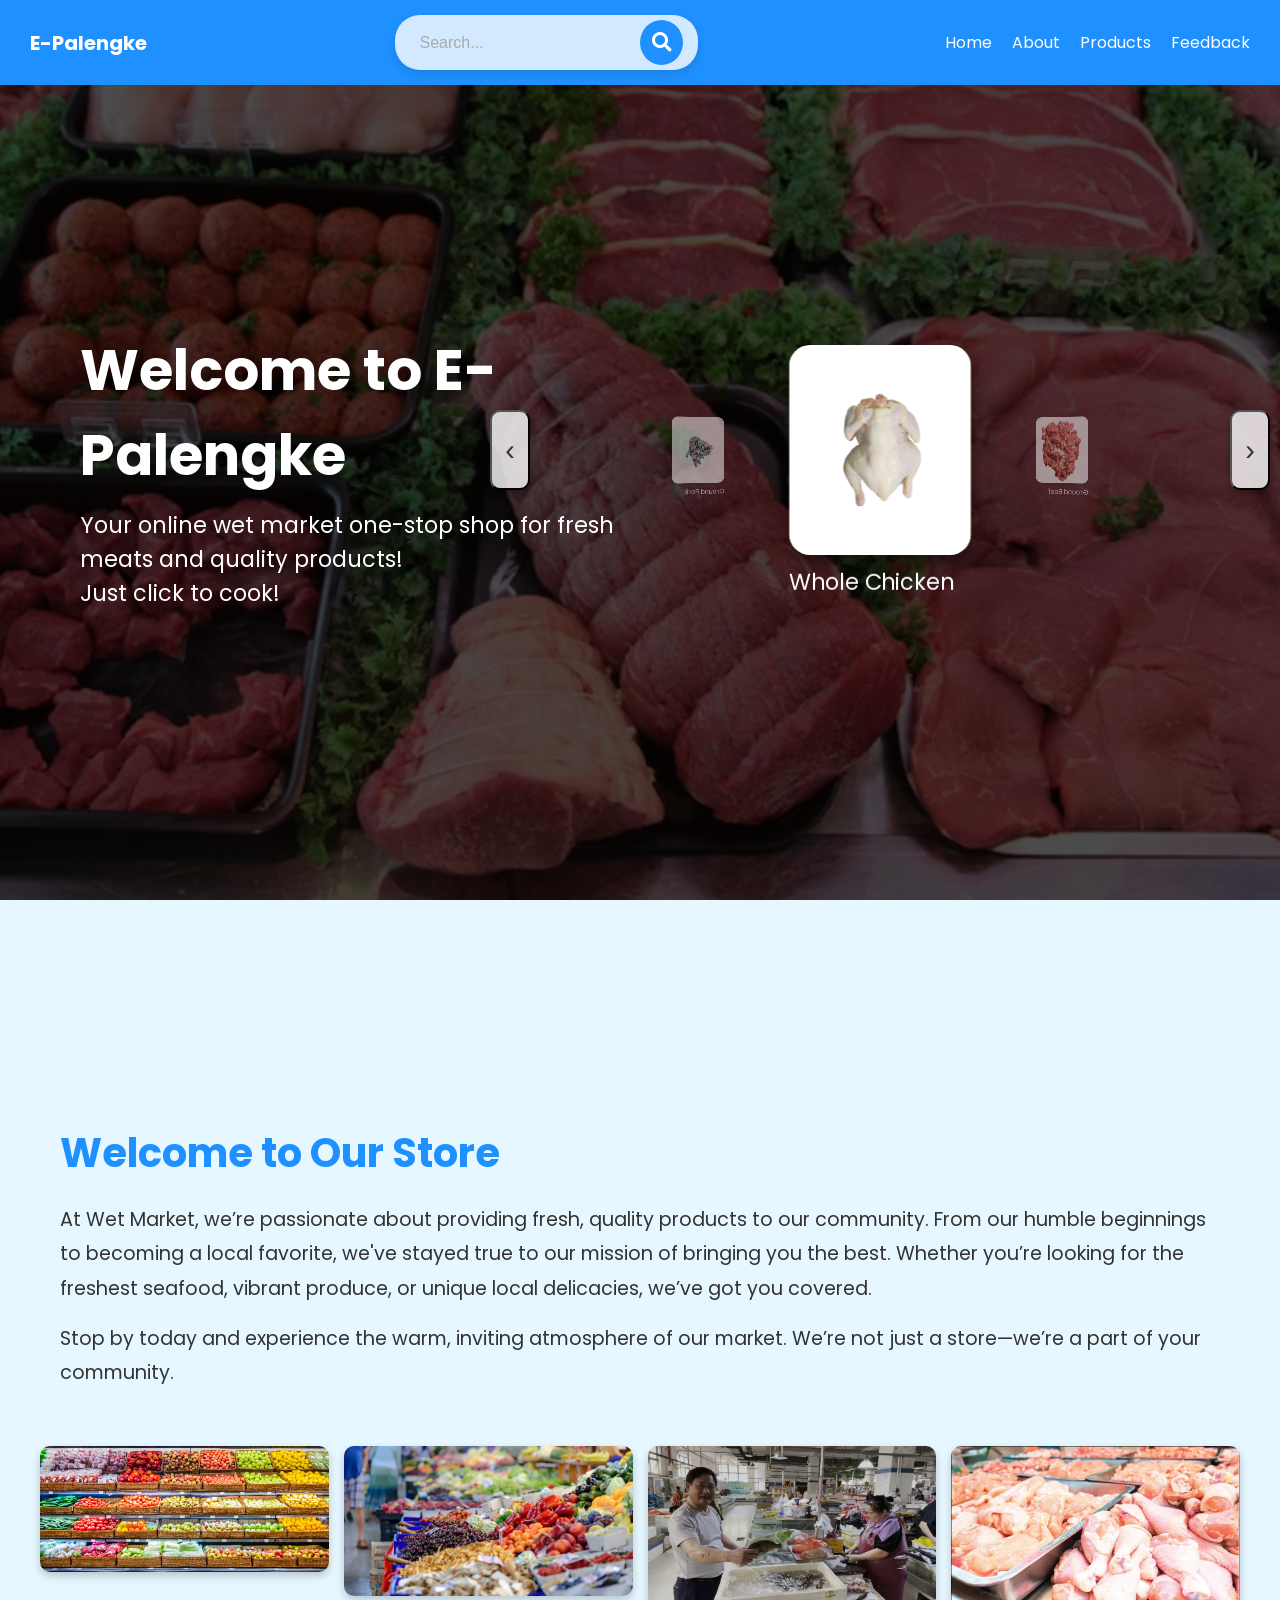
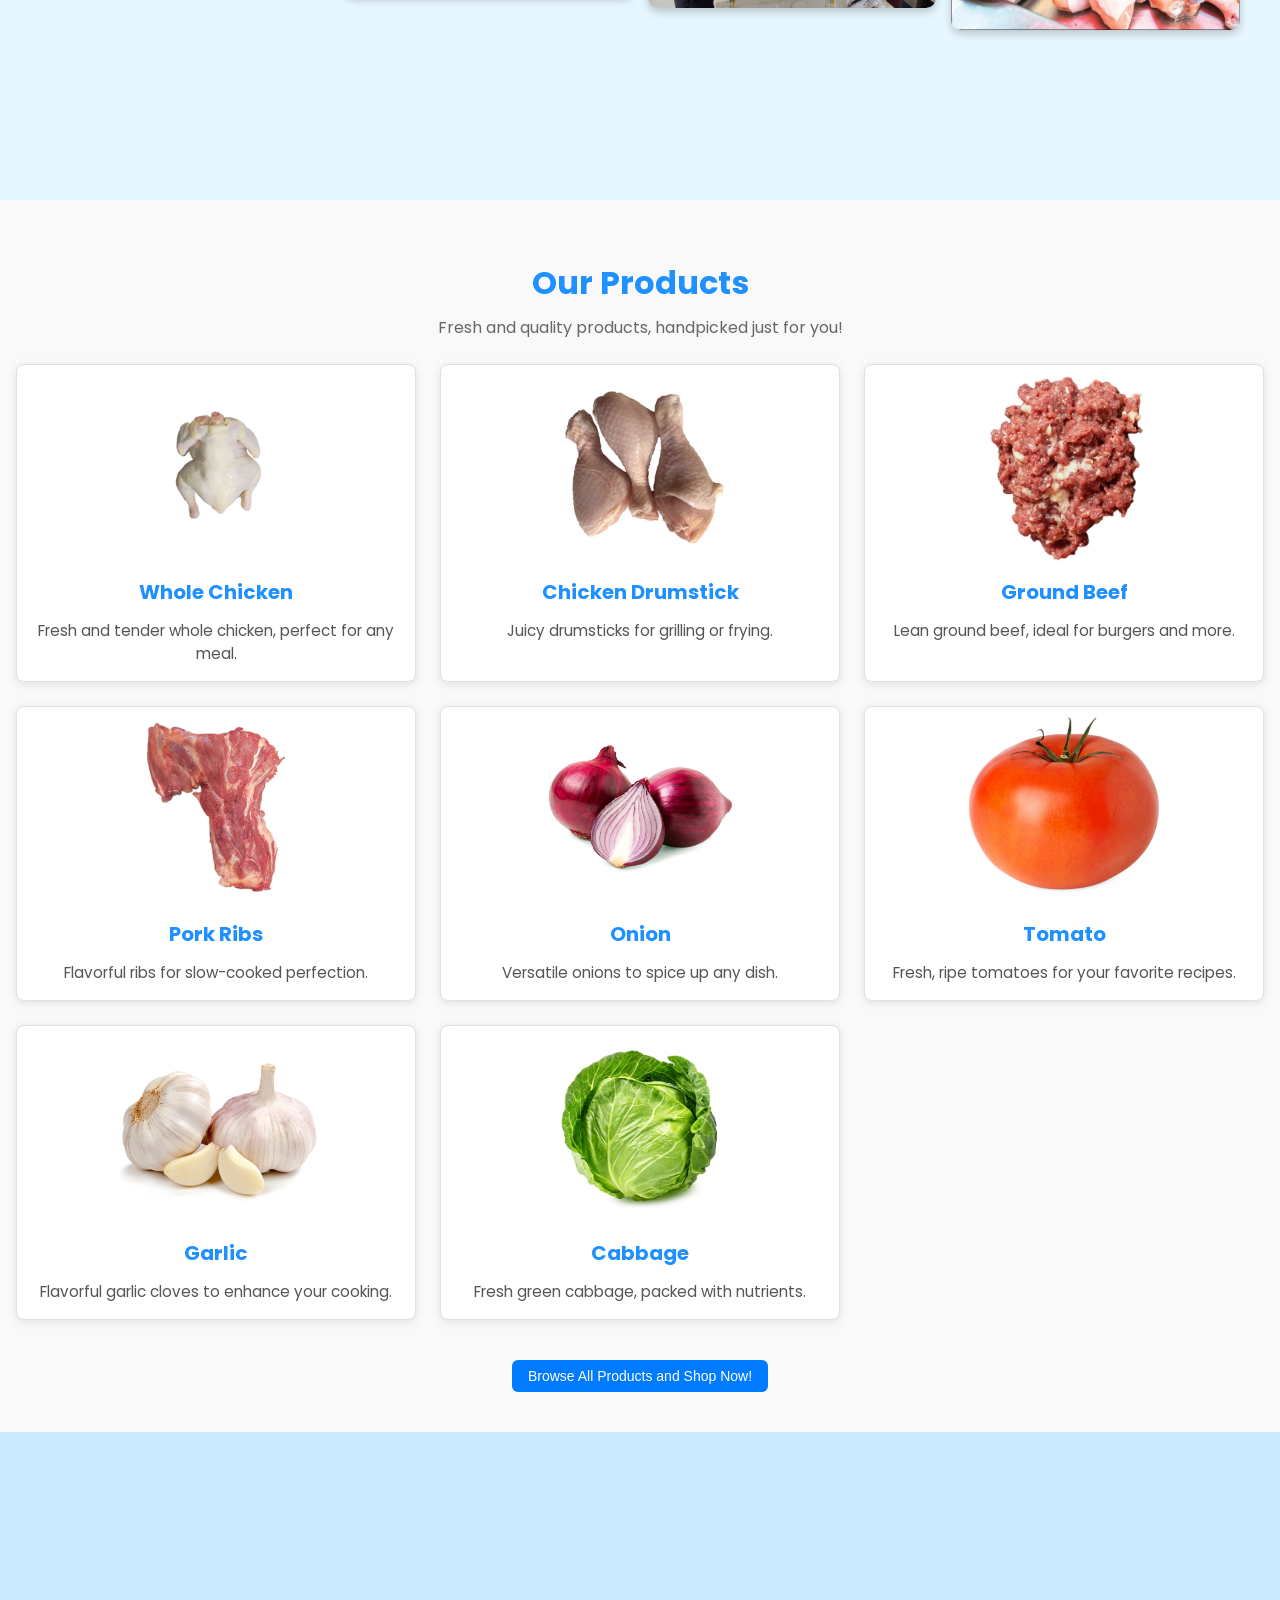
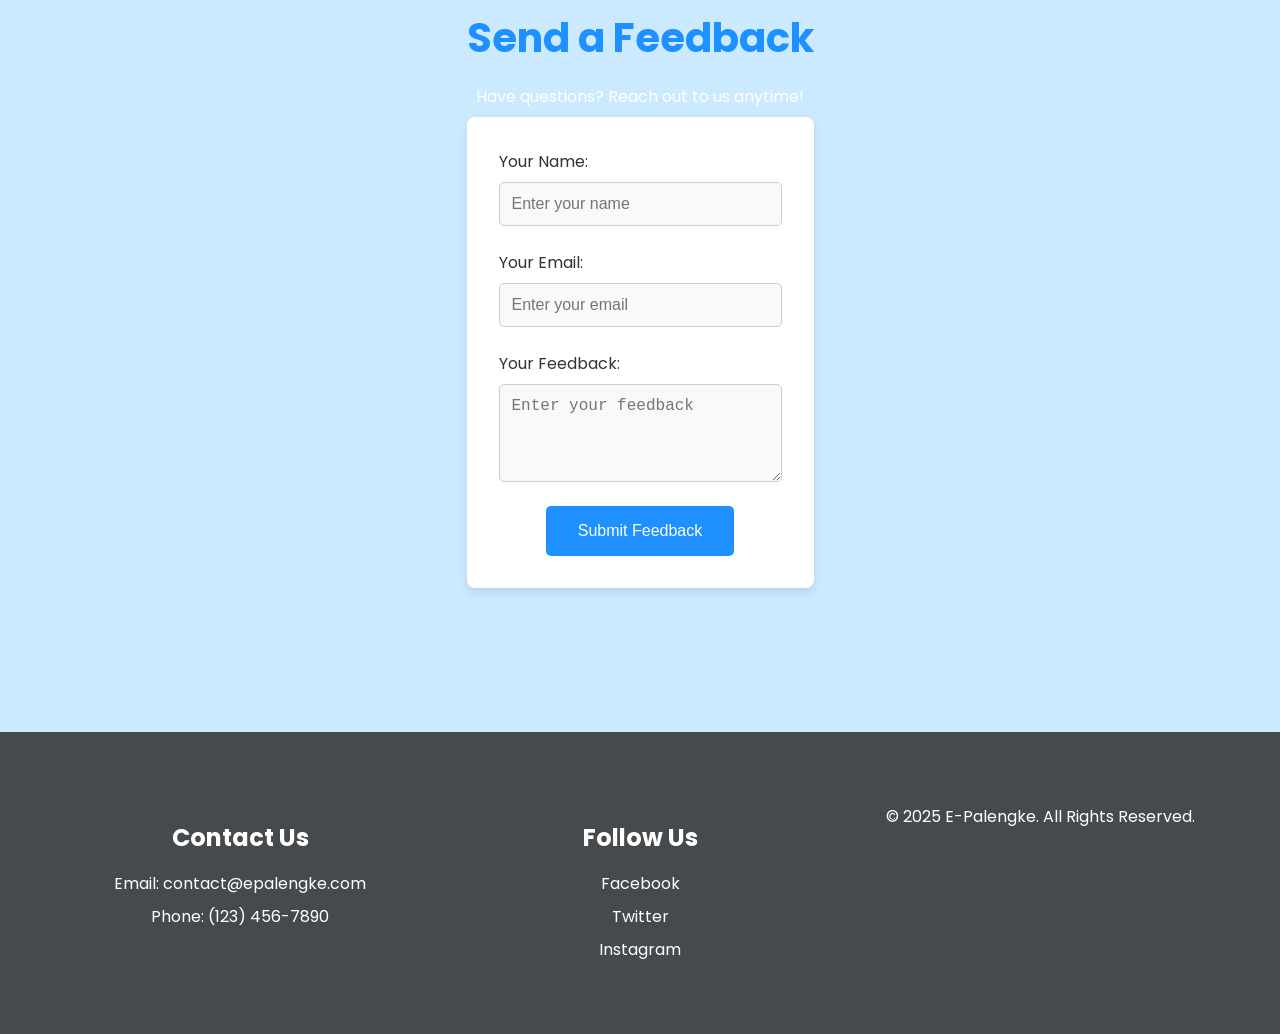
==== index.html @ 795dfa87 "Add files via upload" ====
<!DOCTYPE html>
<html lang="en">

<head>
    <meta charset="UTF-8">
    <meta name="viewport" content="width=device-width, initial-scale=1.0">
    <title>E-Palengke: Your online wet market!</title>
    <link rel="stylesheet" href="homestyle.css">
    <script type="text/javascript" src="scripts.js" defer></script>
    <link rel="stylesheet" href="https://cdnjs.cloudflare.com/ajax/libs/font-awesome/5.15.4/css/all.min.css">
    <link rel="icon" type="image/x-icon" href="icon.ico">
</head>

<body>
    <nav class="navbar" id="navbar">
        <div class="brand"> <strong>E-Palengke</strong></div>
        <div class="search-container">
            <input type="text" class="search-input" placeholder="Search...">
            <button class="search-btn">
                <i class="fas fa-search"></i> 
            </button>
        </div>
        <div class="nav-links">
            <a href="#home">Home</a>
            <a href="#about">About</a>
            <a href="#products">Products</a>
            <a href="#feedback">Feedback</a>
        </div>


        <div class="burger-menu" id="burger-menu">
            <div class="line"></div>
            <div class="line"></div>
            <div class="line"></div>
        </div>
    </nav>


    <div class="mobile-nav" id="mobile-nav"> 
        <a href="#home">Home</a>
        <a href="#about">About</a>
        <a href="#products">Products</a>
        <a href="#feedback">Feedback</a>
    </div>

    <section id="home">
        <div class="home-content">
            <div class="welcome-text">
                <h1>Welcome to E-Palengke</h1>
                <p>Your online wet market one-stop shop for fresh meats and quality products! <br>Just click to cook!
                </p>
            </div>
            <div class="carousel-container">
                <div class="carousel" id="carousel">
                    <div class="carousel-item">
                        <img src="imgs/ChickenWhole.webp" alt="Whole Chicken">
                        <div class="carousel-label">Whole Chicken</div>
                    </div>
                    <div class="carousel-item">
                        <img src="imgs/Drumstick.webp" alt="Chicken Drumstick">
                        <div class="carousel-label">Chicken Drumstick</div>
                    </div>
                    <div class="carousel-item">
                        <img src="imgs/Groundbeef.webp" alt="Ground Beef">
                        <div class="carousel-label">Ground Beef</div>
                    </div>
                    <div class="carousel-item">
                        <img src="imgs/Groundpork.webp" alt="Ground Pork">
                        <div class="carousel-label">Ground Pork</div>
                    </div>
                    <div class="carousel-item">
                        <img src="imgs/Porkribs.webp" alt="Pork Ribs">
                        <div class="carousel-label">Pork Ribs</div>
                    </div>
                </div>
                <button class="carousel-btn left" id="carousel-prev">&#8249;</button>
                <button class="carousel-btn right" id="carousel-next">&#8250;</button>
            </div>
        </div>
    </section>
    <section id="about">
        <div class="about-container">

            <div class="about-text">
                <h2>Welcome to Our Store</h2>
                <p>
                    At Wet Market, we’re passionate about providing fresh, quality products to our community.
                    From our humble beginnings to becoming a local favorite, we've stayed true to our mission of
                    bringing you the best. Whether you’re looking for the freshest seafood, vibrant produce, or
                    unique local delicacies, we’ve got you covered.
                </p>
                <p>
                    Stop by today and experience the warm, inviting atmosphere of our market. We’re not just a
                    store—we’re a part of your community.
                </p>
            </div>

            <div class="about-images">
                <img src="imgs/fresh.webp" alt="Fresh Products">
                <img src="imgs/market.webp" alt="Fruit Views">
                <img src="imgs/community.webp" alt="Community">
                <img src="imgs/frozen.webp" alt="Fresh Products">
            </div>
        </div>
    </section>

    <section id="products">
        <div class="products-container">
            <h2>Our Products</h2>
            <p>Fresh and quality products, handpicked just for you!</p>

            <div class="product-grid" aria-label="Scrollable product list">
                <div class="product-card">
                    <img src="imgs/ChickenWhole.webp" alt="Whole Chicken">
                    <h3>Whole Chicken</h3>
                    <p>Fresh and tender whole chicken, perfect for any meal.</p>
                </div>
                <div class="product-card">
                    <img src="imgs/Drumstick.webp" alt="Chicken Drumstick">
                    <h3>Chicken Drumstick</h3>
                    <p>Juicy drumsticks for grilling or frying.</p>
                </div>
                <div class="product-card">
                    <img src="imgs/Groundbeef.webp" alt="Ground Beef">
                    <h3>Ground Beef</h3>
                    <p>Lean ground beef, ideal for burgers and more.</p>
                </div>
                <div class="product-card">
                    <img src="imgs/Porkribs.webp" alt="Pork Ribs">
                    <h3>Pork Ribs</h3>
                    <p>Flavorful ribs for slow-cooked perfection.</p>
                </div>
                <div class="product-card">
                    <img src="imgs/onion.webp" alt="Onion">
                    <h3>Onion</h3>
                    <p>Versatile onions to spice up any dish.</p>
                </div>

                <div class="product-card">
                    <img src="imgs/tomato.webp" alt="Tomato">
                    <h3>Tomato</h3>
                    <p>Fresh, ripe tomatoes for your favorite recipes.</p>
                </div>

                <div class="product-card">
                    <img src="imgs/garlic.webp" alt="Garlic">
                    <h3>Garlic</h3>
                    <p>Flavorful garlic cloves to enhance your cooking.</p>
                </div>

                <div class="product-card">
                    <img src="imgs/cabbage.webp" alt="Cabbage">
                    <h3>Cabbage</h3>
                    <p>Fresh green cabbage, packed with nutrients.</p>
                </div>
            </div>
            <a href="soon.html"><button class="browse-btn" >Browse All Products and Shop Now!</button></a>
    </section>


    <section id="feedback">
        <div class="section-content">
            <h2>Send a Feedback</h2>
            <p>Have questions? Reach out to us anytime!</p>

            <form id="feedback-form">
                <div class="form-group">
                    <label for="name">Your Name:</label>
                    <input type="text" id="name" name="name" placeholder="Enter your name" required>
                </div>

                <div class="form-group">
                    <label for="email">Your Email:</label>
                    <input type="email" id="email" name="email" placeholder="Enter your email" required>
                </div>

                <div class="form-group">
                    <label for="message">Your Feedback:</label>
                    <textarea id="message" name="message" placeholder="Enter your feedback" rows="4"
                        required></textarea>
                </div>

                <button type="submit" class="submit-btn">Submit Feedback</button>
            </form>
        </div>
    </section>
    <footer id="footer">
        <div class="footer-content">
            <div class="contact-info">
                <h3>Contact Us</h3>
                <p>Email: contact@epalengke.com</p>
                <p>Phone: (123) 456-7890</p>
            </div>

            <div class="social-media">
                <h3>Follow Us</h3>
                <a href="https://facebook.com" target="_blank">Facebook</a>
                <a href="https://twitter.com" target="_blank">Twitter</a>
                <a href="https://instagram.com" target="_blank">Instagram</a>
            </div>

            <div class="copyright">
                <p>&copy; 2025 E-Palengke. All Rights Reserved.</p>
            </div>
        </div>
    </footer>

</body>

</html>
---- homestyle.css ----
@import url('https://fonts.googleapis.com/css2?family=Poppins:wght@400;600&display=swap');

html,
body {
    margin: 0;
    padding: 0;
    font-family: 'Poppins';
    background-color: #f0f8ff;
    background-image: url('imgs/bg.webp');
    background-size: cover;
    background-position: center;
    background-repeat: no-repeat;
    background-attachment: fixed;
    overflow-x: hidden;
}
*,
*::before,
*::after {
    box-sizing: border-box;
}

.navbar {
    position: fixed;
    top: 0;
    width: 100%;
    background-color: rgba(30, 144, 255, 1);
    color: white;
    font-size: 20px;
    padding: 15px 30px;
    display: flex;
    justify-content: space-between;
    align-items: center;
    z-index: 1000;
    transition: 0.3s ease;
}

.navbar.scrolled {
    opacity: 0.8;
    border-radius: 0 0 20px 20px;
}

.nav-links {
    display: flex;
    gap: 20px;
    align-items: center;
}

.nav-links a {
    color: white;
    text-decoration: none;
    font-size: 1rem;
    position: relative;
    transition: color 0.3s ease;
}

.nav-links a:hover {
    color: #add8e6;
}

.nav-links a::after {
    content: '';
    position: absolute;
    bottom: 0;
    left: 50%;
    width: 0;
    height: 2px;
    background-color: #add8e6;
    transition: width 0.3s ease, left 0.3s ease;
}

.nav-links a:hover::after {
    width: 100%;
    left: 0;
}

.burger-menu {
    display: none;
    flex-direction: column;
    gap: 6px;
    cursor: pointer;
}

.burger-menu .line {
    width: 25px;
    height: 3px;
    background-color: white;
    border-radius: 3px;
    transition: transform 0.3s ease, opacity 0.3s ease;
}

.burger-menu.active .line:nth-child(1) {
    transform: rotate(45deg) translate(5px, 5px);
}

.burger-menu.active .line:nth-child(2) {
    opacity: 0;
}

.burger-menu.active .line:nth-child(3) {
    transform: rotate(-45deg) translate(5px, -5px);
}

.mobile-nav {
    display: none;
    flex-direction: column;
    background-color: rgba(30, 144, 255, 0.9);
    position: fixed;
    top: 57px;
    width: 100%;
    padding: 10px 0;
    text-align: center;
    z-index: 100;
    border-radius: 10px 10px 10px 10px;
}

.mobile-nav.active {
    display: flex;
}

.mobile-nav a {
    color: white;
    text-decoration: none;
    font-size: 1.1rem;
    padding: 10px 20px;
    border-radius: 5px;
    transition: background-color 0.3s ease, transform 0.2s ease;
    opacity: 0;
    transform: translateY(20px);
    animation: slideIn 0.5s forwards;
}

.search-container {
    display: flex;
    align-items: center;
    background-color: rgba(255, 255, 255, 0.8);
    border-radius: 25px;
    padding: 5px 15px;
    box-shadow: 0 4px 8px rgba(0, 0, 0, 0.1);
    max-width: 400px;
    margin: 0 auto;
    transition: all 0.3s ease;
}

.search-container:hover {
    box-shadow: 0 6px 12px rgba(0, 0, 0, 0.2);
}

.search-input {
    border: none;
    padding: 10px;
    font-size: 1rem;
    width: 100%;
    border-radius: 20px;
    outline: none;
    transition: width 0.3s ease, padding 0.3s ease;
    background-color: transparent;
    color: #333;
}

.search-input::placeholder {
    color: #aaa;
}

.search-input:focus {
    width: 250px;
    padding-left: 20px;
}

.search-btn {
    background-color: #1e90ff;
    color: white;
    border: none;
    padding: 12px;
    border-radius: 50%;
    cursor: pointer;
    font-size: 1rem;
    transition: background-color 0.3s ease;
    margin-left: 10px;
}

.search-btn:hover {
    background-color: #007bff;
}

.search-btn i {
    font-size: 1.2rem;
}

.highlight {
    background-color: yellow;
    transition: background-color 2s ease;
}


@keyframes slideIn {
    0% {
        opacity: 0;
        transform: translateY(20px);
    }

    100% {
        opacity: 1;
        transform: translateY(0);
    }
}

.mobile-nav a:hover {
    background-color: rgba(173, 216, 230, 0.3);
    transform: translateX(10px);
}

section {
    min-height: 100vh;
    display: flex;
    justify-content: center;
    align-items: center;
    text-align: center;
    padding: 20px;
    box-sizing: border-box;
}

#home {
    background-color: rgba(0, 0, 0, 0.7);
    color: white;
    display: flex;
    justify-content: flex-start;
    align-items: center;
    padding: 20px;
    text-align: left;
}

.welcome-text {
    margin-left: 20px;
    max-width: 600px;
}

.welcome-text h1 {
    font-size: 3rem;
    margin-bottom: 10px;
}

.welcome-text p {
    font-size: 1.2rem;
}

#about {
    display: flex;
    justify-content: center;
    align-items: center;
    padding: 60px 20px;
    background-color: #e6f7ff;
}

.about-container {
    display: flex;
    flex-wrap: wrap;
    max-width: 1200px;
    gap: 20px;
    align-items: center;
}

.about-text {
    flex: 1 1 50%;
    text-align: left;
    padding: 20px;
    box-sizing: border-box;
}

.about-text h2 {
    font-size: 2.5rem;
    color: #1e90ff;
    margin-bottom: 20px;
}

.about-text p {
    font-size: 1.2rem;
    line-height: 1.8;
    color: #333;
    margin-bottom: 15px;
}

.about-images {
    flex: 1 1 50%;
    display: grid;
    grid-template-columns: repeat(2, 1fr);
    /* Show 2 images in a row */
    gap: 15px;
}

.about-images img {
    width: 100%;
    height: auto;
    object-fit: cover;
    border-radius: 10px;
    box-shadow: 0 4px 8px rgba(0, 0, 0, 0.2);
    transition: transform 0.3s ease, box-shadow 0.3s ease;
}

.about-images img:hover {
    transform: scale(1.05);
    box-shadow: 0 8px 16px rgba(0, 0, 0, 0.3);
}

#products {
    padding: 2rem 1rem;
    text-align: center;
    background-color: #f9f9f9;
}

.products-container h2 {
    font-size: 2rem;
    margin-bottom: 0.5rem;
    color: #1e90ff;
}

.products-container p {
    font-size: 1rem;
    margin-bottom: 1.5rem;
    color: #666;
}

.product-grid {
    display: grid;
    grid-template-columns: repeat(3, 1fr);
    /* Default: 3 columns */
    gap: 1.5rem;
    justify-content: center;
    align-items: stretch;
}

.product-card {
    background: #fff;
    border: 1px solid #e0e0e0;
    border-radius: 8px;
    box-shadow: 0 2px 8px rgba(0, 0, 0, 0.1);
    overflow: hidden;
    transition: transform 0.3s ease, box-shadow 0.3s ease;
}

.product-card:hover {
    transform: translateY(-5px);
    box-shadow: 0 4px 12px rgba(0, 0, 0, 0.2);
}

.product-card img {
    width: 100%;
    height: 200px;
    object-fit: contain;
    display: block;
}

.product-card h3 {
    font-size: 1.25rem;
    margin: 0.75rem 0;
    color: #1e90ff;
}

.product-card p {
    font-size: 0.95rem;
    color: #555;
    padding: 0 1rem;
    margin-bottom: 1rem;
}

.product-card button {
    background-color: #ff5722;
    color: white;
    border: none;
    padding: 0.5rem 1rem;
    margin-bottom: 1rem;
    border-radius: 4px;
    cursor: pointer;
    transition: background-color 0.3s ease;
}

.product-card button:hover {
    background-color: #e64a19;
}

.browse-btn {
    margin-top: 2rem;
    padding: 0.5rem 1rem;
    font-size: 0.875rem;
    background-color: #007BFF;
    color: #fff;
    border: none;
    border-radius: 6px;
    cursor: pointer;
    transition: background-color 0.3s ease;
}

.browse-btn:hover {
    background-color: #0056b3;
}

#feedback {
    background-color: #cceaff;
    padding: 3rem 1rem;
    text-align: center;
}

#feedback .section-content {
    max-width: 800px;
    margin: 0 auto;

}

h2 {
    font-size: 2.5rem;
    color: #1e90ff;
    margin-bottom: 1rem;
}

form {
    background-color: white;
    padding: 2rem;
    border-radius: 8px;
    box-shadow: 0 4px 8px rgba(0, 0, 0, 0.1);
    display: flex;
    flex-direction: column;
    gap: 1.5rem;
    max-width: 600px;
    margin: 0 auto;
}

.form-group {
    display: flex;
    flex-direction: column;
    align-items: flex-start;
}

.form-group label {
    font-size: 1rem;
    color: #333;
    margin-bottom: 0.5rem;
}

.form-group input,
.form-group textarea {
    width: 100%;
    padding: 0.75rem;
    font-size: 1rem;
    border: 1px solid #ccc;
    border-radius: 5px;
    background-color: #f9f9f9;
    color: #333;
    transition: border-color 0.3s ease;
}

.form-group input:focus,
.form-group textarea:focus {
    border-color: #1e90ff;
    outline: none;
}

.submit-btn {
    padding: 1rem 2rem;
    font-size: 1rem;
    background-color: #1e90ff;
    color: white;
    border: none;
    border-radius: 5px;
    cursor: pointer;
    transition: background-color 0.3s ease;
    align-self: center;
}

.submit-btn:hover {
    background-color: #007bff;
}

#footer {
    background-color: rgba(0, 0, 0, 0.7);
    color: white;
    padding: 3rem 1rem;
    text-align: center;
}

.footer-content {
    display: flex;
    justify-content: space-between;
    flex-wrap: wrap;
    max-width: 1200px;
    margin: 0 auto;
}

.footer-content div {
    flex: 1;
    margin: 1rem;
}

h3 {
    font-size: 1.5rem;
    margin-bottom: 1rem;
}

p,
a {
    font-size: 1rem;
    color: white;
    margin: 0.5rem 0;
    text-decoration: none;
    display: block;
}

a:hover {
    text-decoration: underline;
}

.carousel-container {
    perspective: 1000px;
    width: 100%;
    max-width: 1200px;
    height: 550px;
    position: relative;
    overflow: hidden;
    margin: 0 auto;
}

.carousel {
    display: flex;
    justify-content: center;
    align-items: center;
    height: 100%;
    transform-style: preserve-3d;
    transform: translateZ(-300px);
    transition: transform 0.5s ease;
}

.carousel-item {
    position: absolute;
    width: 220px;
    height: 280px;
    transform-style: preserve-3d;
    transform-origin: center center -400px;
    transition: transform 0.5s ease, opacity 0.5s ease;
    opacity: 0.5;
    border-radius: 15px;
}

.carousel-item img {
    width: 100%;
    height: 100%;
    object-fit: fill;
    border-radius: 15px;
    box-shadow: 0 4px 6px rgba(0, 0, 0, 0.2);
}

.carousel-item.active {
    transform: translateZ(100px);
    opacity: 1;
    z-index: 2;
    scale: 1.4;
    box-shadow: 0 8px 16px rgba(0, 0, 0, 0.3);
}

.carousel-btn {
    position: absolute;
    top: 50%;
    transform: translateY(-50%);
    background-color: rgba(255, 255, 255, 0.8);
    color: #333;
    width: 40px;
    height: 80px;
    font-size: 1.8rem;
    cursor: pointer;
    z-index: 10;
    border-radius: 10px;
    box-shadow: 0 4px 6px rgba(0, 0, 0, 0.3);
    display: flex;
    justify-content: center;
    align-items: center;
    transition: all 0.3s ease;
}

.carousel-btn:hover {
    background-color: rgba(173, 216, 230, 0.8);
    box-shadow: 0 6px 12px rgba(0, 0, 0, 0.4);
    transform: translateY(-50%) scale(1.05);
}

.carousel-btn.left {
    left: 10px;
}

.carousel-btn.right {
    right: 10px;
}

.carousel-btn svg {
    width: 20px;
    height: 20px;
    fill: #333;
    transition: fill 0.3s ease;
}

.carousel-btn:hover svg {
    fill: #007acc;
}


.carousel-btn:hover svg {
    fill: #00bfff;
}

@media (max-width: 768px) {
    
    
    .search-container {
        max-width: 50%;
        padding: 5px;
    }

    .search-input {
        padding: 8px;
        font-size: 0.9rem;
    }

    .search-btn {
        padding: 10px;
        font-size: 1rem;
    }

    .search-input:focus {
        width: 102px;
    }
    .burger-menu {
        display: flex;
    }

    .nav-links {
        display: none;
    }
    .welcome-text h1 {
        font-size: 2rem;
    }

    section {
        padding: 80px 20px;
    }

    .carousel-container {
        height: 300px;
    }

    .carousel-item {
        width: 140px;
        height: 180px;
    }

    .carousel-btn {
        padding: 10px 15px;
        font-size: 1.2rem;
    }

    #home {
        padding-top: 100px;
    }
    .about-images {
        grid-template-columns: repeat(1, 1fr);
    }
    .product-grid {
        grid-template-columns: 1fr;
    }

    .product-card img {
        height: auto;
    }
    .footer-content {
        flex-direction: column;
        align-items: center;
    }

    .footer-content div {
        text-align: center;
    }

}

@media (min-width: 1200px) {
    .carousel-container {
        position: absolute;
        top: 50%;
        right: 0;
        transform: translateY(-50%);
    }

    #home {
        flex-direction: row;
        justify-content: flex-start;
        padding: 40px 60px;
    }

    .welcome-text h1 {
        font-size: 3.5rem;
    }

    .welcome-text p {
        font-size: 1.4rem;
    }
}

@media (max-width: 1590px) {
    .carousel-container {
        max-width: 800px;
        height: 300px;
    }

    .carousel-item {
        width: 130px;
        height: 150px;
    }
}
@media (min-width: 1024px) {
    .about-images {
        grid-template-columns: repeat(4, 1fr);
    }
}
@media (max-width: 1024px) {
    .product-grid {
        grid-template-columns: repeat(2, 1fr);
    }
}
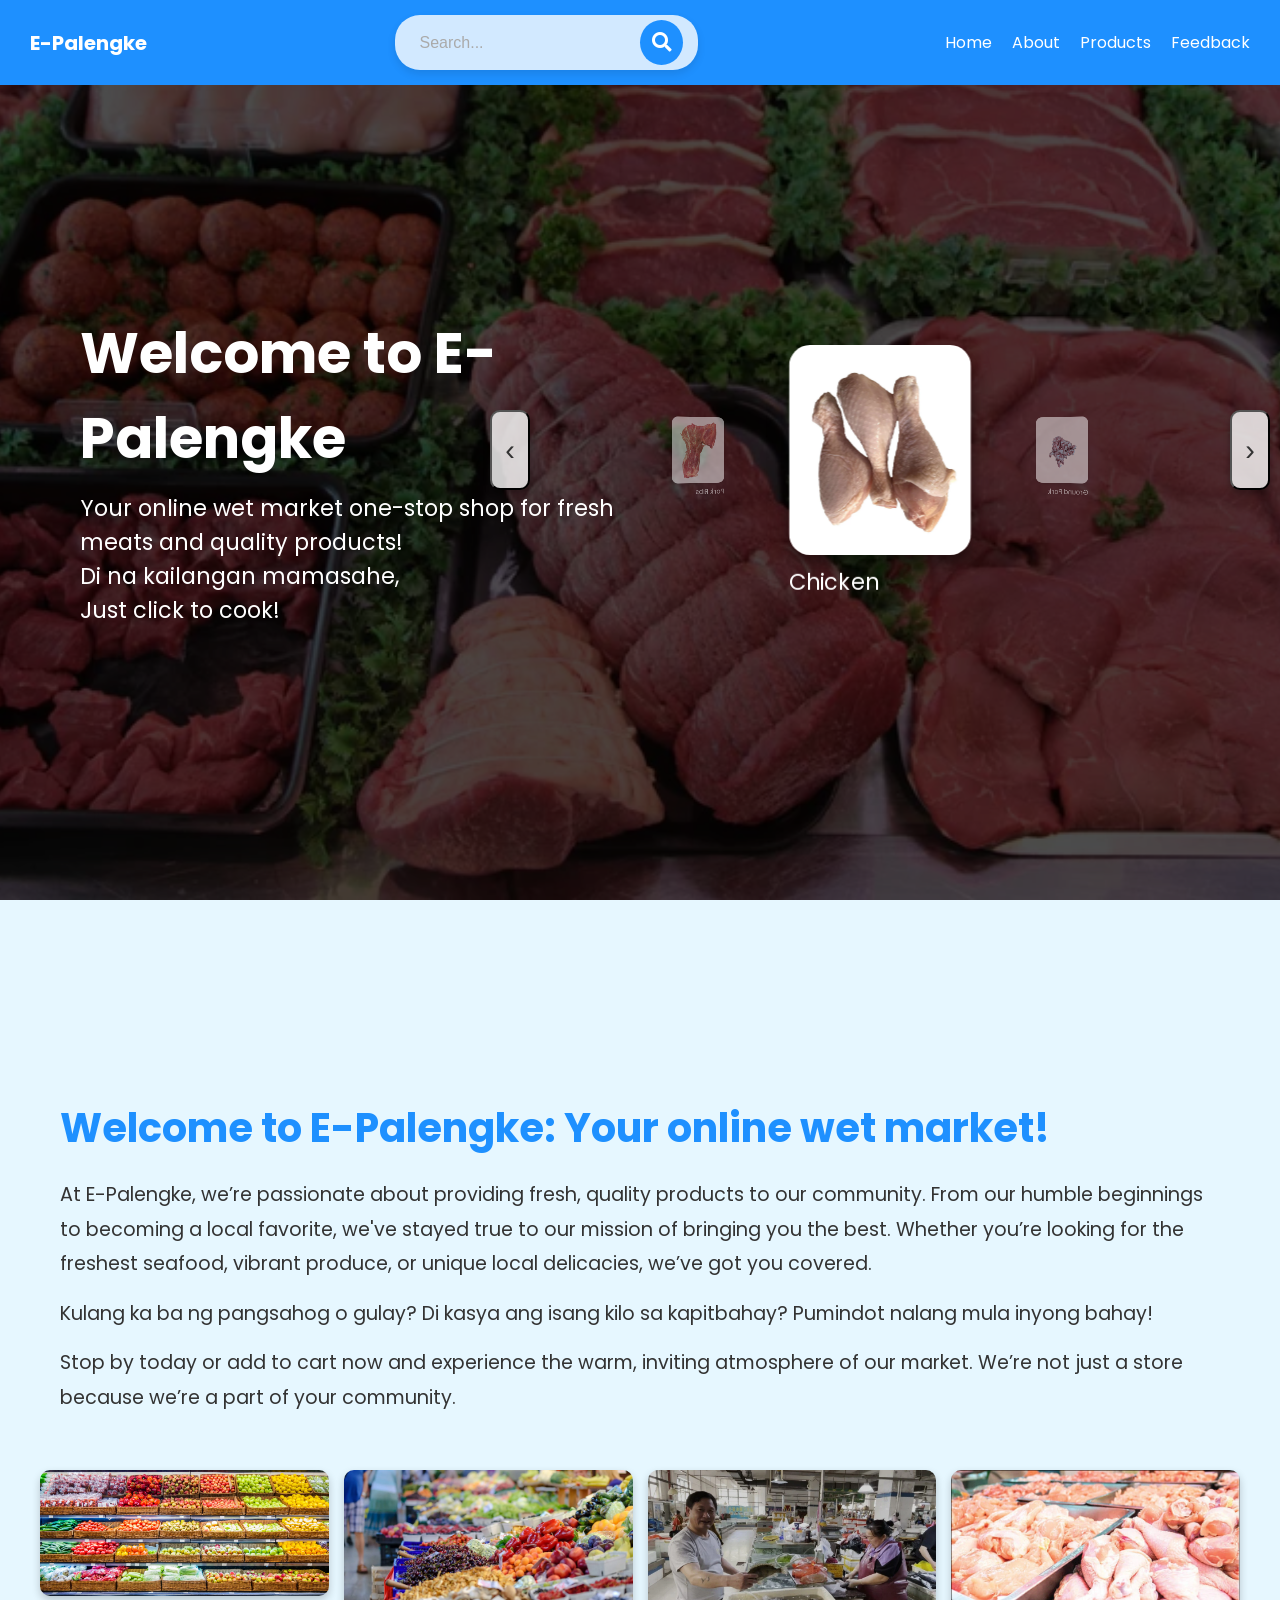
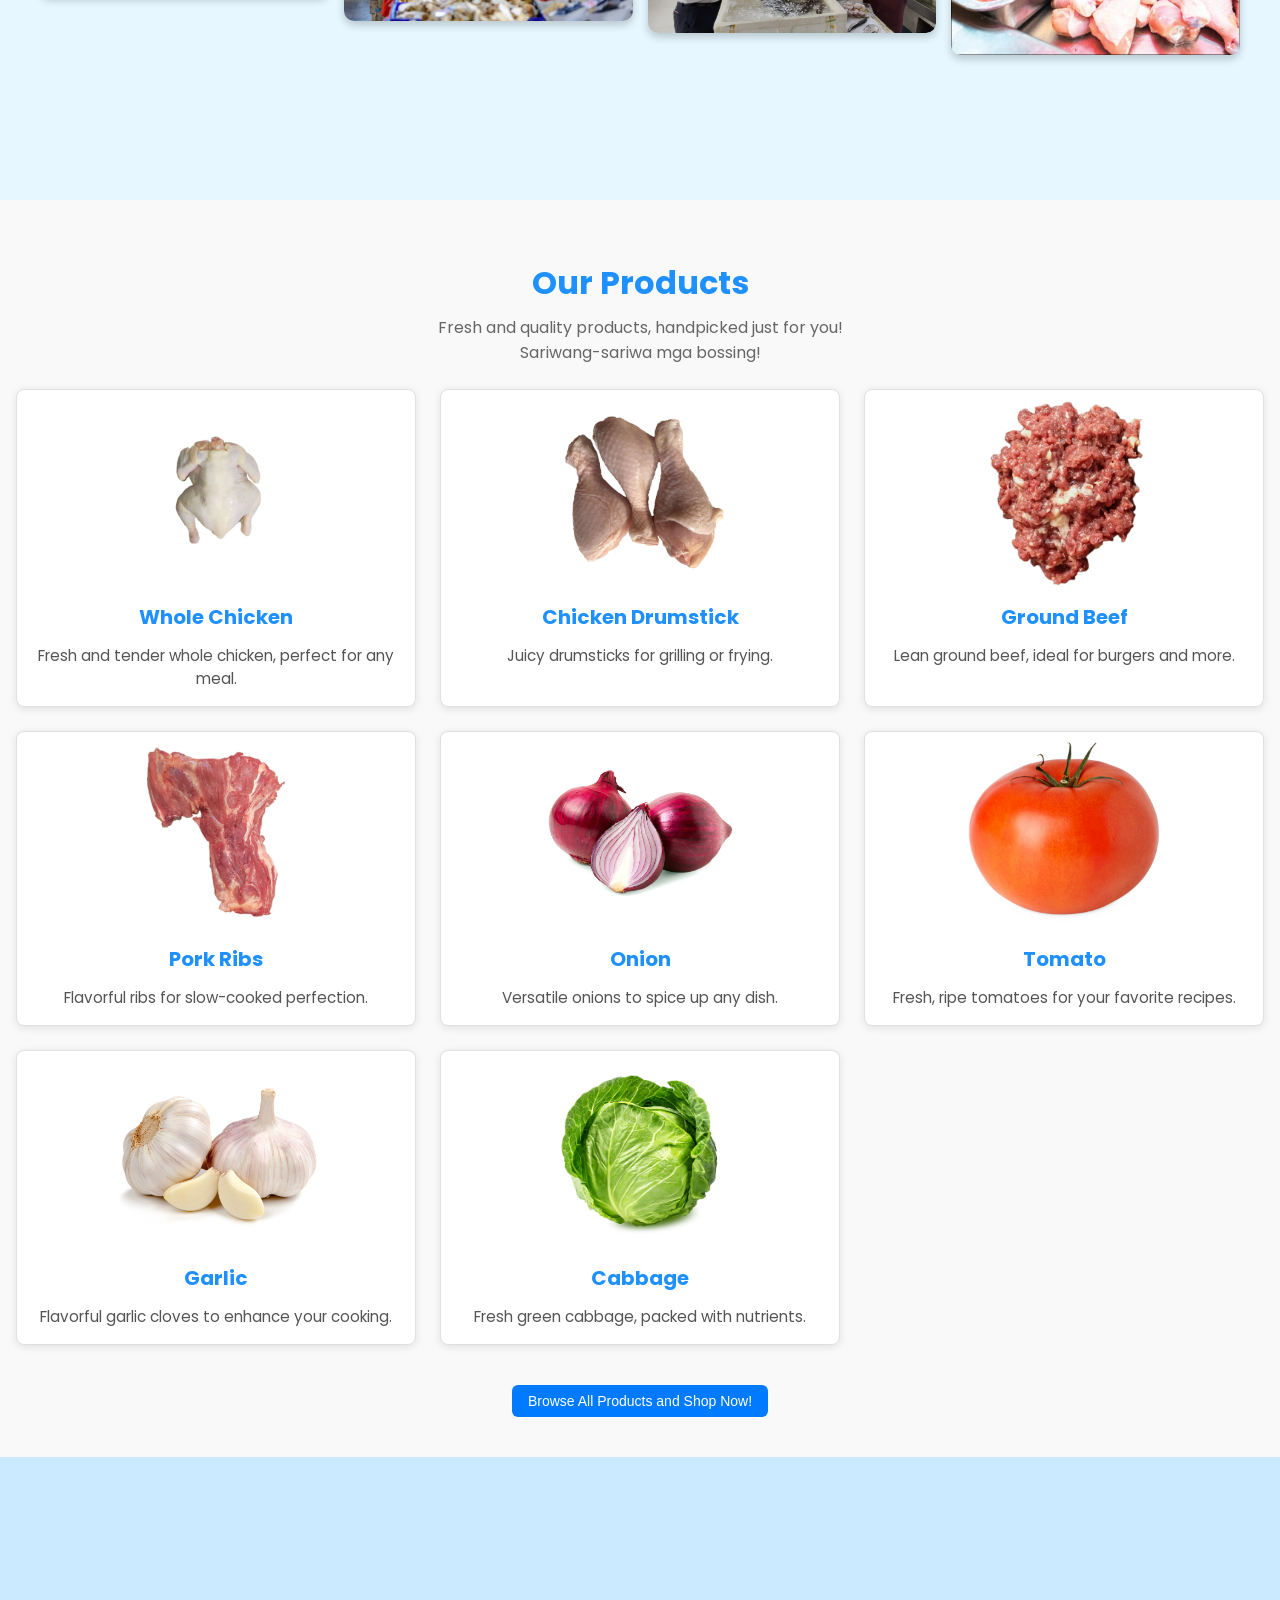
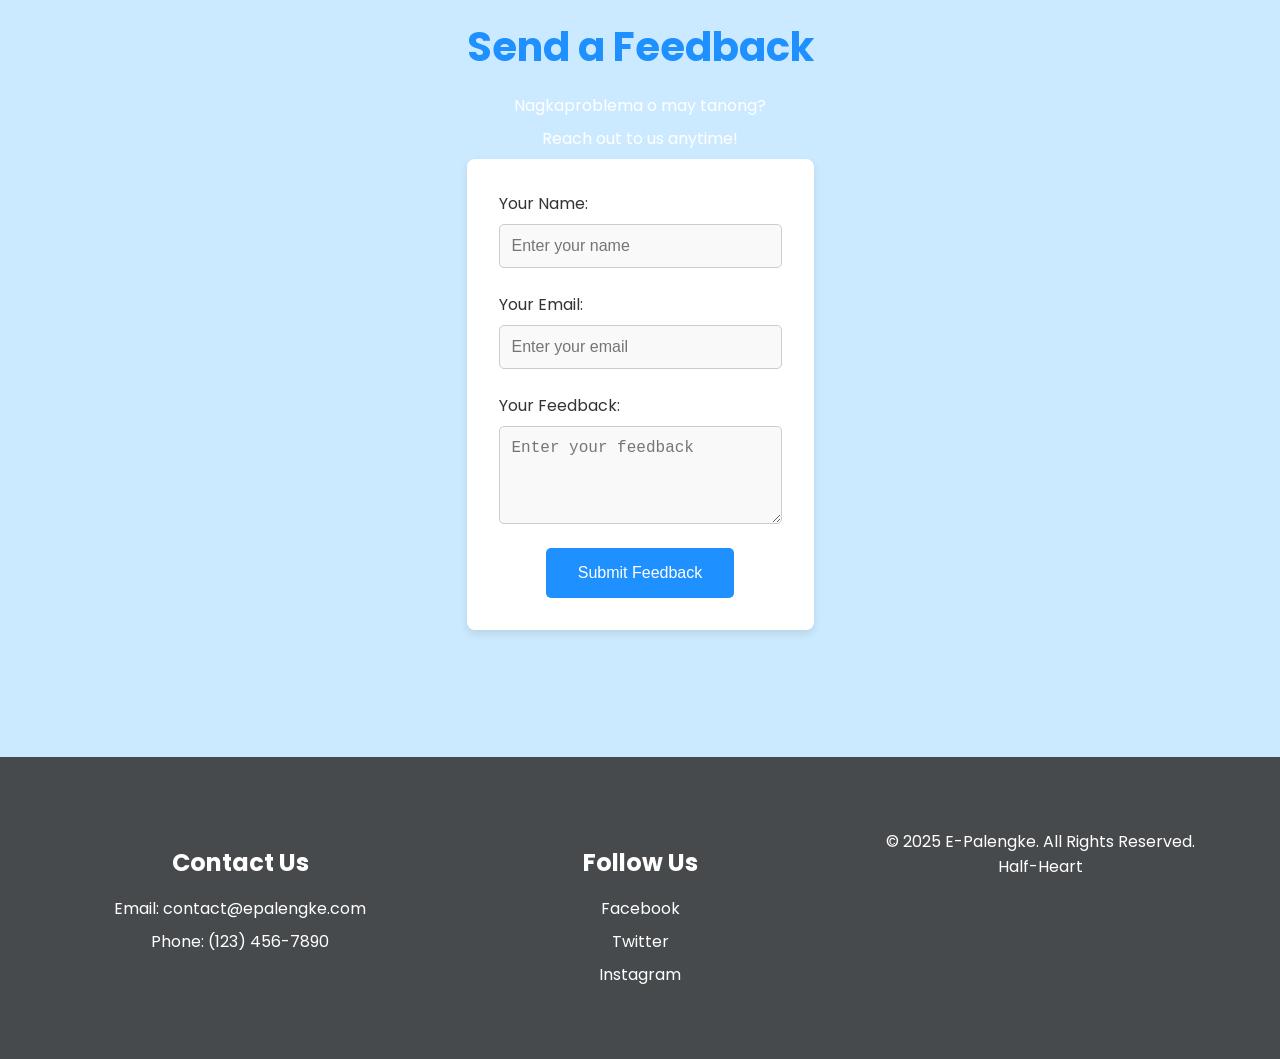
==== commit ca891e75: "Add files via upload" ====
--- a/index.html
+++ b/index.html
@@ -47,12 +47,13 @@
         <div class="home-content">
             <div class="welcome-text">
                 <h1>Welcome to E-Palengke</h1>
-                <p>Your online wet market one-stop shop for fresh meats and quality products! <br>Just click to cook!
+                <p>Your online wet market one-stop shop for fresh meats and quality products!<br> Di na kailangan mamasahe, <br>Just click to cook!
                 </p>
             </div>
             <div class="carousel-container">
                 <div class="carousel" id="carousel">
-                    <div class="carousel-item">
+                    
+                    <div class="carousel-item" onclick="">
                         <img src="imgs/ChickenWhole.webp" alt="Whole Chicken">
                         <div class="carousel-label">Whole Chicken</div>
                     </div>
@@ -82,16 +83,20 @@
         <div class="about-container">
 
             <div class="about-text">
-                <h2>Welcome to Our Store</h2>
+                <h2>Welcome to E-Palengke: Your online wet market!</h2>
                 <p>
-                    At Wet Market, we’re passionate about providing fresh, quality products to our community.
+                    At E-Palengke, we’re passionate about providing fresh, quality products to our community.
                     From our humble beginnings to becoming a local favorite, we've stayed true to our mission of
                     bringing you the best. Whether you’re looking for the freshest seafood, vibrant produce, or
                     unique local delicacies, we’ve got you covered.
                 </p>
                 <p>
-                    Stop by today and experience the warm, inviting atmosphere of our market. We’re not just a
-                    store—we’re a part of your community.
+                    Kulang ka ba ng pangsahog o gulay? Di kasya ang isang kilo sa kapitbahay? Pumindot nalang mula
+                    inyong bahay!
+                </p>
+                <p>
+                    Stop by today or add to cart now and experience the warm, inviting atmosphere of our market. We’re not just a
+                    store because we’re a part of your community.
                 </p>
             </div>
 
@@ -107,7 +112,8 @@
     <section id="products">
         <div class="products-container">
             <h2>Our Products</h2>
-            <p>Fresh and quality products, handpicked just for you!</p>
+            <p>Fresh and quality products, handpicked just for you!<br>
+            Sariwang-sariwa mga bossing!</p>
 
             <div class="product-grid" aria-label="Scrollable product list">
                 <div class="product-card">
@@ -161,7 +167,8 @@
     <section id="feedback">
         <div class="section-content">
             <h2>Send a Feedback</h2>
-            <p>Have questions? Reach out to us anytime!</p>
+            <p>Nagkaproblema o may tanong?</p>
+            <p>Reach out to us anytime!</p>
 
             <form id="feedback-form">
                 <div class="form-group">
@@ -200,7 +207,7 @@
             </div>
 
             <div class="copyright">
-                <p>&copy; 2025 E-Palengke. All Rights Reserved.</p>
+                <p>&copy; 2025 E-Palengke. All Rights Reserved. <br>Half-Heart</p>
             </div>
         </div>
     </footer>
